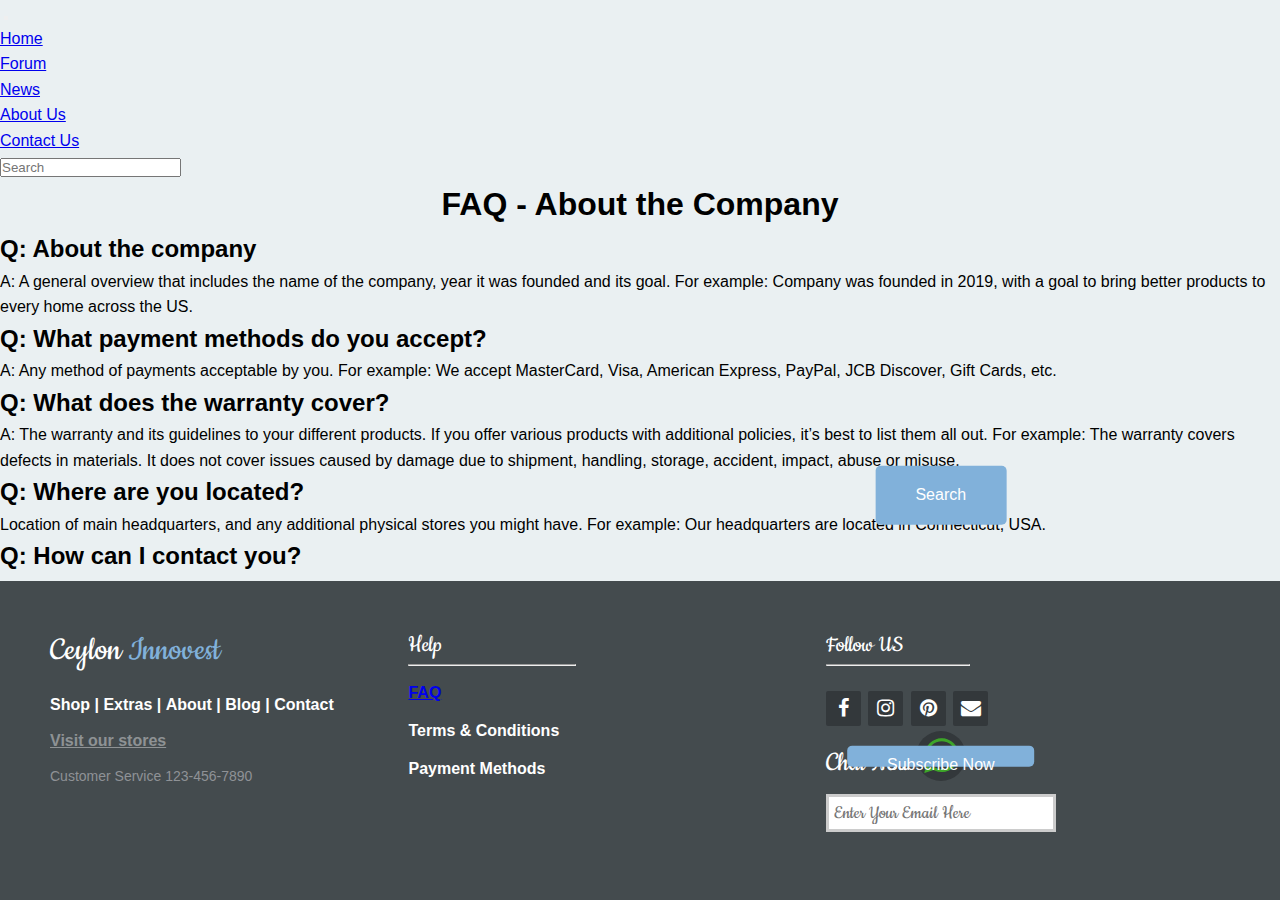
==== FAQ.html @ db6ae889 "faq html" ====
<!DOCTYPE html>
<html lang="en">
<head>
    <meta charset="UTF-8">
    <meta http-equiv="X-UA-Compatible" content="IE=edge">
    <meta name="viewport" content="width=device-width, initial-scale=1.0">
    <title>FAQ</title>
    <link href="https://cdn.jsdelivr.net/npm/bootstrap@5.1.0/dist/css/bootstrap.min.css" rel="stylesheet" integrity="sha384-KyZXEAg3QhqLMpG8r+8fhAXLRk2vvoC2f3B09zVXn8CA5QIVfZOJ3BCsw2P0p/We" crossorigin="anonymous">
    <link rel="stylesheet" href="FAQ.css">

     <!--footer-->
  <link rel="stylesheet" href="footer.css">
	
  <link rel="stylesheet" href="http://maxcdn.bootstrapcdn.com/font-awesome/4.2.0/css/font-awesome.min.css">

  <link href="http://fonts.googleapis.com/css?family=Cookie" rel="stylesheet" type="text/css">
  
  <link rel="stylesheet" href="https://cdnjs.cloudflare.com/ajax/libs/font-awesome/4.7.0/css/font-awesome.min.css">

</head>
<body>




    <nav class="navbar navbar-expand-lg navbar-light bg-light">
        <div class="container-fluid">
          <a class="navbar-brand" href="#"><img src="logo.png" alt="" srcset=""></a>
          <button class="navbar-toggler" type="button" data-bs-toggle="collapse" data-bs-target="#navbarSupportedContent" aria-controls="navbarSupportedContent" aria-expanded="false" aria-label="Toggle navigation">
            <span class="navbar-toggler-icon"></span>
          </button>
          <div class="collapse navbar-collapse" id="navbarSupportedContent">
            <ul class="navbar-nav me-auto mb-2 mb-lg-0">
              <li class="nav-item">
                <a class="nav-link" href="#">Home</a>
              </li>
              <li class="nav-item">
                <a class="nav-link" href="#">Forum</a>
              </li>
              <li class="nav-item">
                <a class="nav-link" href="newsfeed.html">News</a>
              </li>
              <li class="nav-item">
                <a class="nav-link" href="#">About Us</a>
              </li>
              <li class="nav-item">
                <a class="nav-link" href="#">Contact Us</a>
              </li>
            
            </ul>
            <form class="d-flex">
              <input class="form-control me-2" type="search" placeholder="Search" aria-label="Search">
              <button class="btn btn-outline-success" type="submit">Search</button>
            </form>
          </div>
        </div>
      </nav>
    


    <main>
     
     
     
        <div class="px-4 py-5 my-0    bg-light ">
            <h1 style="text-align: center;">FAQ - About the Company</h1>
            
            
            <h2>Q: About the company</h2>
            <p>A: A general overview that includes the name of the company, year it was founded and its goal. For example: Company was founded in 2019, with a goal to bring better products to every home across the US.</p>
            <h2>Q: What payment methods do you accept?</h2>
            <p>A: Any method of payments acceptable by you. For example: We accept MasterCard, Visa, American Express, PayPal, JCB Discover, Gift Cards, etc.</p>
            <h2>Q: What does the warranty cover?</h2>
            <p>A: The warranty and its guidelines to your different products. If you offer various products with additional policies, it’s best to list them all out. For example: The warranty covers defects in materials. It does not cover issues caused by damage due to shipment, handling, storage, accident, impact, abuse or misuse.</p>
            <h2>Q: Where are you located?</h2>
            <p>Location of main headquarters, and any additional physical stores you might have. For example: Our headquarters are located in Connecticut, USA.</p>
            <h2>Q: How can I contact you?</h2>
            <p>A: A link to a contact us form, an email address, phone number or any communication method you might offer. For example: If you have a question, comment, suggestion or want to reach out for any other reason, you can contact our team at team@company.com, +1 123 456 7890 or through our chat assistant.</p>


        </div>
    
    
    
    
    
    
    
    
    
    
    
    
    
    
    
    
    
    
    
    </main>
    
		<footer class="footer-distributed">

			<div class="footer-left">
        
				<h3>Ceylon <span>Innovest</span></h3>

				<p class="footer-links">
					<a href="#">Shop</a>
					|
					<a href="#">Extras</a>
					|
					<a href="#">About</a>
					|
					<a href="#">Blog</a>
					|
					<a href="#">Contact</a>
				</p>
                <a href="www.google.com" style="color:#8e9294;">Visit our stores</a>
				<br/><br/>
				<p class="customerservice">Customer Service 123-456-7890</p>
			</div>

			<div class="footer-center">
				<div>
			
					<p class="help">Help
					<hr style="width:40%;text-align:left;margin-left:0;"/>
					</p>

			  </div>

				
				<div>
			
					  <p class="a"><a href="FAQ.html">FAQ</a></p>
				</div>

				<div>
					
					<p class="a">Terms & Conditions</p>
				</div>
				
				<div>
				
					<p class="a">Payment Methods</p>
				</div>
			</div>
			<div class="footer-right">
				<div>
			
					<p class="followus">Follow US
					<hr style="width:40%;text-align:left;margin-left:0"/>
					</p>

			  </div>

				
				<div class="footer-icons">
					<a href="https://m.facebook.com/Ceylon-Innovest-103875242022410/?ref=bookmarks"><i class="fa fa-facebook"></i></a>
					
					<a href="https://www.instagram.com/ceylon_innovest/"><i class="fa fa-instagram"></i></a>
			
					<a href="https://www.pinterest.com/ceyloninnovest/"><i class="fa fa-pinterest"></i></a>

					<a href="mailto:ceylon.innovest@gmail.com"><i class="fa fa-envelope"></i></a>
					<br/>
					<div class="chat">
						<p class="chatp">Chat Now</p>
						<a href="https://wa.me/94703638929" target='_blank'><i class= "fa fa-whatsapp fa-spin"></i></a>
					</div>
					
				</div>
				<div class="textarea">
                      <input type="text" placeholder="Enter Your Email Here" name="email"/>
					  
            <button type="button" class="btn btn-outline-primary">Subscribe Now</button>
        </div>
				
				
			</div>
		</footer>
    
</body>
<script src="https://cdn.jsdelivr.net/npm/bootstrap@5.1.0/dist/js/bootstrap.bundle.min.js" integrity="sha384-U1DAWAznBHeqEIlVSCgzq+c9gqGAJn5c/t99JyeKa9xxaYpSvHU5awsuZVVFIhvj" crossorigin="anonymous"></script>
</html>
---- footer.css ----
@import url('http://fonts.googleapis.com/css?family=Open+Sans:400,700');


*{
	padding:0;
	margin:0;
}

html{
	background-color: #eaf0f2;
}

body{
	font:16px/1.6 Arial,  sans-serif;
 
}





/* The footer is fixed to the bottom of the page */

footer{
	position: fixed;
	bottom: 0;
        left:0;
}

@media (max-height:800px){
	footer { position: static; }
	header { padding-top:40px; }
}


.footer-distributed{
	background-color: #444b4e;
	box-sizing: border-box;
	width: 100%;
	text-align: left;
	font: bold 16px sans-serif;
	padding: 50px 50px 60px 50px;
	margin-top: 80px;
}

.footer-distributed .footer-left,
.footer-distributed .footer-center,
.footer-distributed .footer-right{
	display: inline-block;
	vertical-align: top;
}

/* Footer left */

.footer-distributed .footer-left{
	width: 30%;
}

.footer-distributed h3{
	color:  #ffffff;
	font: normal 36px 'Cookie', cursive;
	margin: 0;
}



.footer-distributed h3 span{
	color:  rgb(129, 177, 218);;
}

/* Footer links */

.footer-distributed .footer-links{
	color:  #ffffff;
	margin: 20px 0 12px;
}

.footer-distributed .footer-links a{
	display:inline-block;
	line-height: 1.8;
	text-decoration: none;
	color:  inherit;
}

.footer-distributed .customerservice{
	color:  #8f9296;
	font-size: 14px;
	font-weight: normal;
	margin: 0;
}

/* Footer Center */

.footer-distributed .footer-center{
	width: 35%;
	
	
}
.help

{
   text-align:left;
   font: normal 36px 'Cookie', cursive;
   font-size:25px;
 
}
hr
{
   margin-top:5px;
}
.a
{
    padding-bottom:20px;
}




.footer-distributed .footer-center p{
	display: inline-block;
	color: #ffffff;
	vertical-align: middle;
	margin:0;
}



/* Footer Right */

.footer-distributed .footer-right{
	width: 30%;
}
.followus

{
   text-align:left;
   font: normal 36px 'Cookie', cursive;
   font-size:25px;
   color:#ffffff;
 
}



.footer-distributed .footer-icons{
	margin-top: 25px;
}

.footer-distributed .footer-icons a{
	display: inline-block;
	width: 35px;
	height: 35px;
	cursor: pointer;
	background-color:  #33383b;
	border-radius: 2px;

	font-size: 20px;
	color: #ffffff;
	text-align: center;
	line-height: 35px;

	margin-right: 3px;
	margin-bottom: 5px;
}
input[type=text] {
	width: 65%;
	padding: 5px 5px;
	margin: 8px 0;
	box-sizing: border-box;
	border: 3px solid #ccc;
	-webkit-transition: 0.5s;
	transition: 0.5s;
	outline: none;
	font: normal 20px 'Cookie';

}
.btn
{
	position: absolute;
	top: 55%;
	left: 73.5%;
	transform: translate(-50%, -50%);
	-ms-transform: translate(-50%, -50%);
	background-color: rgb(129, 177, 218);
	color: #ffffff;
	font-size: 16px;
	padding: 10px 40px;
	border: none;
	cursor: pointer;
	border-radius: 5px;
	text-align: center;
	height:6.5%;
	
}
.btn:hover 
{
	background-color: black;
	color: white;
}
.chat
{
    display:inline;
    margin-top:-10px;
    
}
.footer-distributed .chat a{
	display: inline-block;
	width: 50px;
	height: 50px;
	cursor: pointer;
	background-color:  #33383b;
	border-radius: 50%;

	font-size:40px;
	color: #3da528;
	text-align: center;
	line-height: 50px;

	margin-right: 3px;
	margin-bottom: 5px;
    
    
}
.chatp
{
    display:inline;
    color: #ffffff;
    font: normal 30px 'Cookie', cursive;
}
	
	
/* Here is the code for Responsive Footer */
/* You can remove below code if you don't want Footer to be responsive */


@media (max-width: 880px) {

	.footer-distributed .footer-left,
	.footer-distributed .footer-center,
	.footer-distributed .footer-right{
		display: block;
		width: 100%;
		margin-bottom: 40px;
		text-align: center;
	}
	.help
	{
		float:left;
		text-decoration: underline;
	}
	.followus
	{
		text-decoration: underline;
	}
	hr{
		display:none;
	}


	.footer-distributed .footer-center i{
		margin-left: 0;
	}
	.footer-distributed .footer-right .btn{
        margin-left: 0;
        
		width: 50%;
        display: block;
        margin-bottom: 40px;
		text-align: center;
        margin-top:70%;
        margin-left:-24%;
        
		
	}
    

}
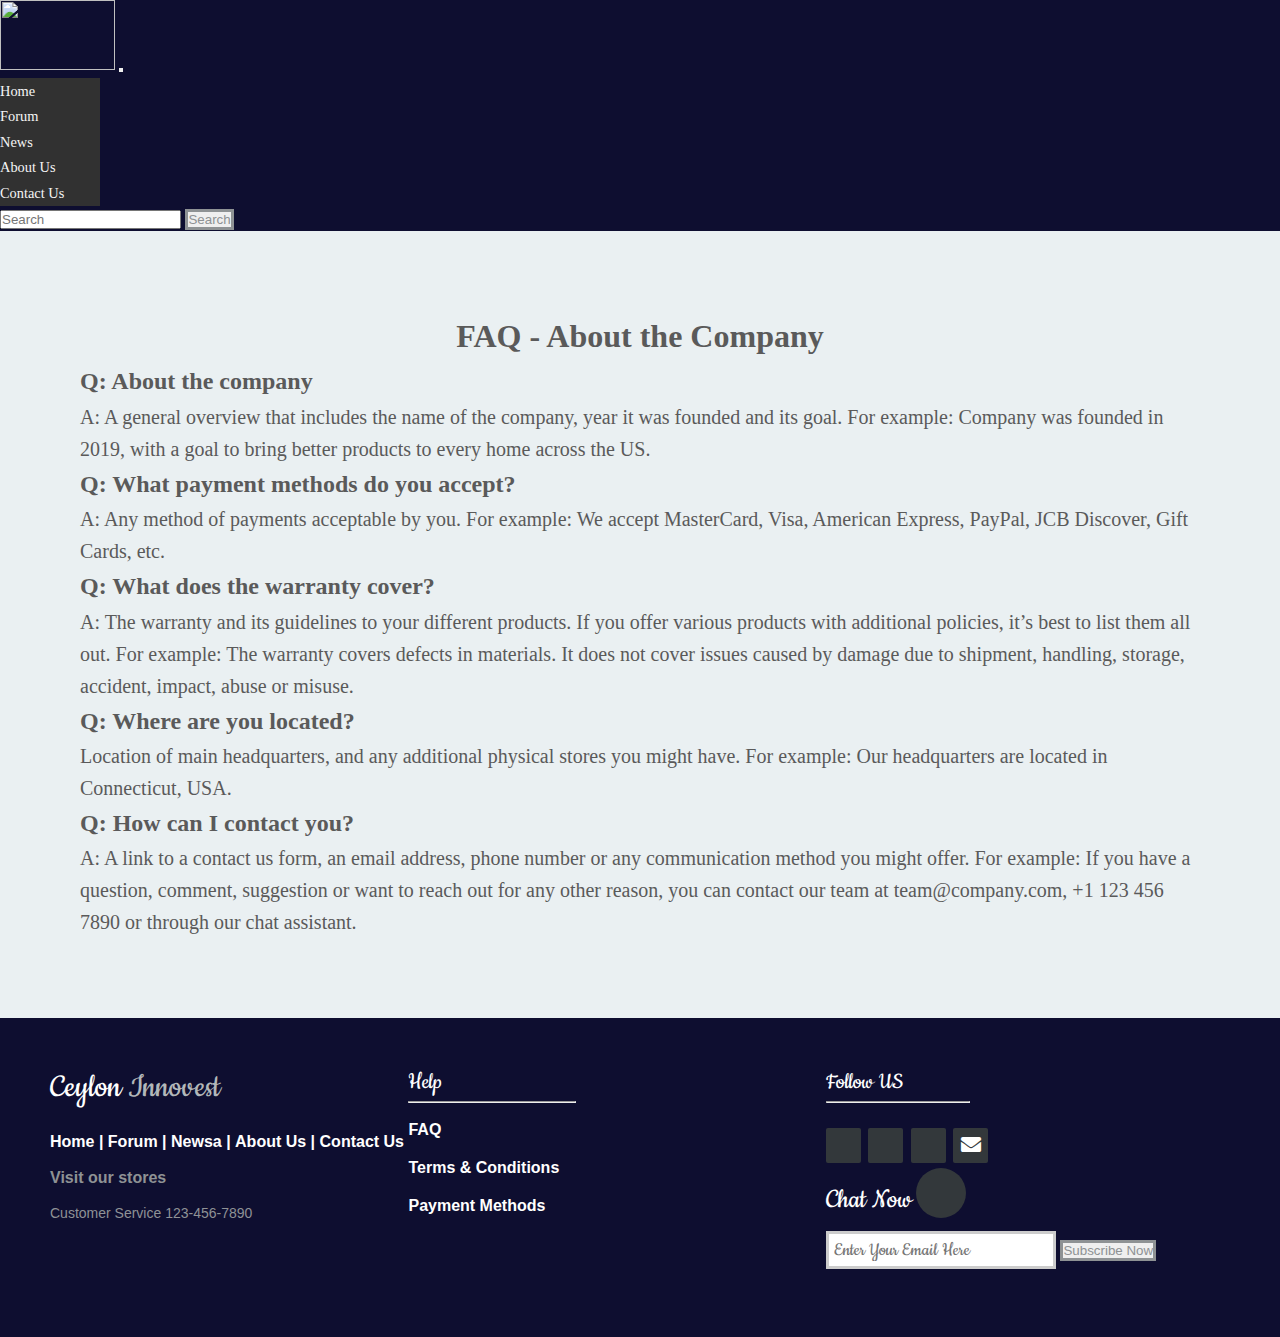
==== commit aa7c4efb: "Rename footer tags" ====
--- a/FAQ.html
+++ b/FAQ.html
@@ -16,6 +16,7 @@
   <link href="http://fonts.googleapis.com/css?family=Cookie" rel="stylesheet" type="text/css">
   
   <link rel="stylesheet" href="https://cdnjs.cloudflare.com/ajax/libs/font-awesome/4.7.0/css/font-awesome.min.css">
+   <link rel="stylesheet" href="https://cdnjs.cloudflare.com/ajax/libs/font-awesome/5.15.4/css/all.min.css" integrity="sha512-1ycn6IcaQQ40/MKBW2W4Rhis/DbILU74C1vSrLJxCq57o941Ym01SwNsOMqvEBFlcgUa6xLiPY/NS5R+E6ztJQ==" crossorigin="anonymous" referrerpolicy="no-referrer" />
 
 </head>
 <body>
@@ -107,15 +108,15 @@
 				<h3>Ceylon <span>Innovest</span></h3>
 
 				<p class="footer-links">
-					<a href="#">Shop</a>
+					<a href="#">Home</a>
 					|
-					<a href="#">Extras</a>
+					<a href="#">Forum</a>
 					|
-					<a href="#">About</a>
+					<a href="#">Newsa</a>
 					|
-					<a href="#">Blog</a>
+					<a href="#">About Us</a>
 					|
-					<a href="#">Contact</a>
+					<a href="#">Contact Us</a>
 				</p>
                 <a href="www.google.com" style="color:#8e9294;">Visit our stores</a>
 				<br/><br/>
@@ -184,4 +185,4 @@
     
 </body>
 <script src="https://cdn.jsdelivr.net/npm/bootstrap@5.1.0/dist/js/bootstrap.bundle.min.js" integrity="sha384-U1DAWAznBHeqEIlVSCgzq+c9gqGAJn5c/t99JyeKa9xxaYpSvHU5awsuZVVFIhvj" crossorigin="anonymous"></script>
-</html>+</html>
--- a/FAQ.css
+++ b/FAQ.css
@@ -0,0 +1,44 @@
+
+/*header*/
+
+
+.navbar-brand img{
+    width: 115px;
+    height: 70px;
+}
+.container-fluid{
+    background-color:#0e0e30;
+}
+#navbarSupportedContent .nav-item a{
+    color: whitesmoke;
+    text-align: center;
+    font-family:cursive;
+    font-size: 0.9rem;
+}
+#navbarSupportedContent .nav-item{
+    width: 100px;
+    margin-right: 10px;
+    background-color: #313131;
+}
+#navbarSupportedContent .nav-item:hover{
+    background-color: rgb(92, 92, 92);
+    transition: ease-in 0.2s all;
+}
+.navbar-toggler-icon{
+    background-color: rgb(161, 161, 161);
+    border-radius: 10px;
+}
+
+
+/*main*/
+main {
+    margin: 5rem;
+    color: #5a5a5a;
+    font-family:'Poppins';
+    
+}
+
+main p
+{
+    font-size: 20px;
+}--- a/footer.css
+++ b/footer.css
@@ -22,9 +22,9 @@
 /* The footer is fixed to the bottom of the page */
 
 footer{
-	position: fixed;
+	
 	bottom: 0;
-        left:0;
+    left:0;
 }
 
 @media (max-height:800px){
@@ -34,7 +34,7 @@
 
 
 .footer-distributed{
-	background-color: #444b4e;
+	background-color: #0e0e30;
 	box-sizing: border-box;
 	width: 100%;
 	text-align: left;
@@ -65,7 +65,7 @@
 
 
 .footer-distributed h3 span{
-	color:  rgb(129, 177, 218);;
+	color:  #b2b7b9;
 }
 
 /* Footer links */
@@ -107,6 +107,7 @@
 hr
 {
    margin-top:5px;
+   color:#ffffff;
 }
 .a
 {
@@ -176,26 +177,15 @@
 }
 .btn
 {
-	position: absolute;
-	top: 55%;
-	left: 73.5%;
-	transform: translate(-50%, -50%);
-	-ms-transform: translate(-50%, -50%);
-	background-color: rgb(129, 177, 218);
-	color: #ffffff;
-	font-size: 16px;
-	padding: 10px 40px;
-	border: none;
-	cursor: pointer;
-	border-radius: 5px;
-	text-align: center;
-	height:6.5%;
-	
-}
-.btn:hover 
-{
+	border:3px solid #8e9294;
+	color:#8e9294;
+	
+}
+
+.btn:hover{
 	background-color: black;
-	color: white;
+	color:#ffffff;
+	border:3px solid #8e9294;
 }
 .chat
 {
@@ -227,7 +217,16 @@
     color: #ffffff;
     font: normal 30px 'Cookie', cursive;
 }
-	
+
+a
+{
+	text-decoration: none;
+	color:#ffffff;
+}
+a:hover
+{
+	color:#8e9294;
+}
 	
 /* Here is the code for Responsive Footer */
 /* You can remove below code if you don't want Footer to be responsive */
@@ -243,7 +242,7 @@
 		margin-bottom: 40px;
 		text-align: center;
 	}
-	.help
+    .help
 	{
 		float:left;
 		text-decoration: underline;
@@ -256,22 +255,11 @@
 		display:none;
 	}
 
-
 	.footer-distributed .footer-center i{
 		margin-left: 0;
 	}
-	.footer-distributed .footer-right .btn{
-        margin-left: 0;
+    
+    
         
-		width: 50%;
-        display: block;
-        margin-bottom: 40px;
-		text-align: center;
-        margin-top:70%;
-        margin-left:-24%;
-        
-		
-	}
-    
-
-}
+    
+}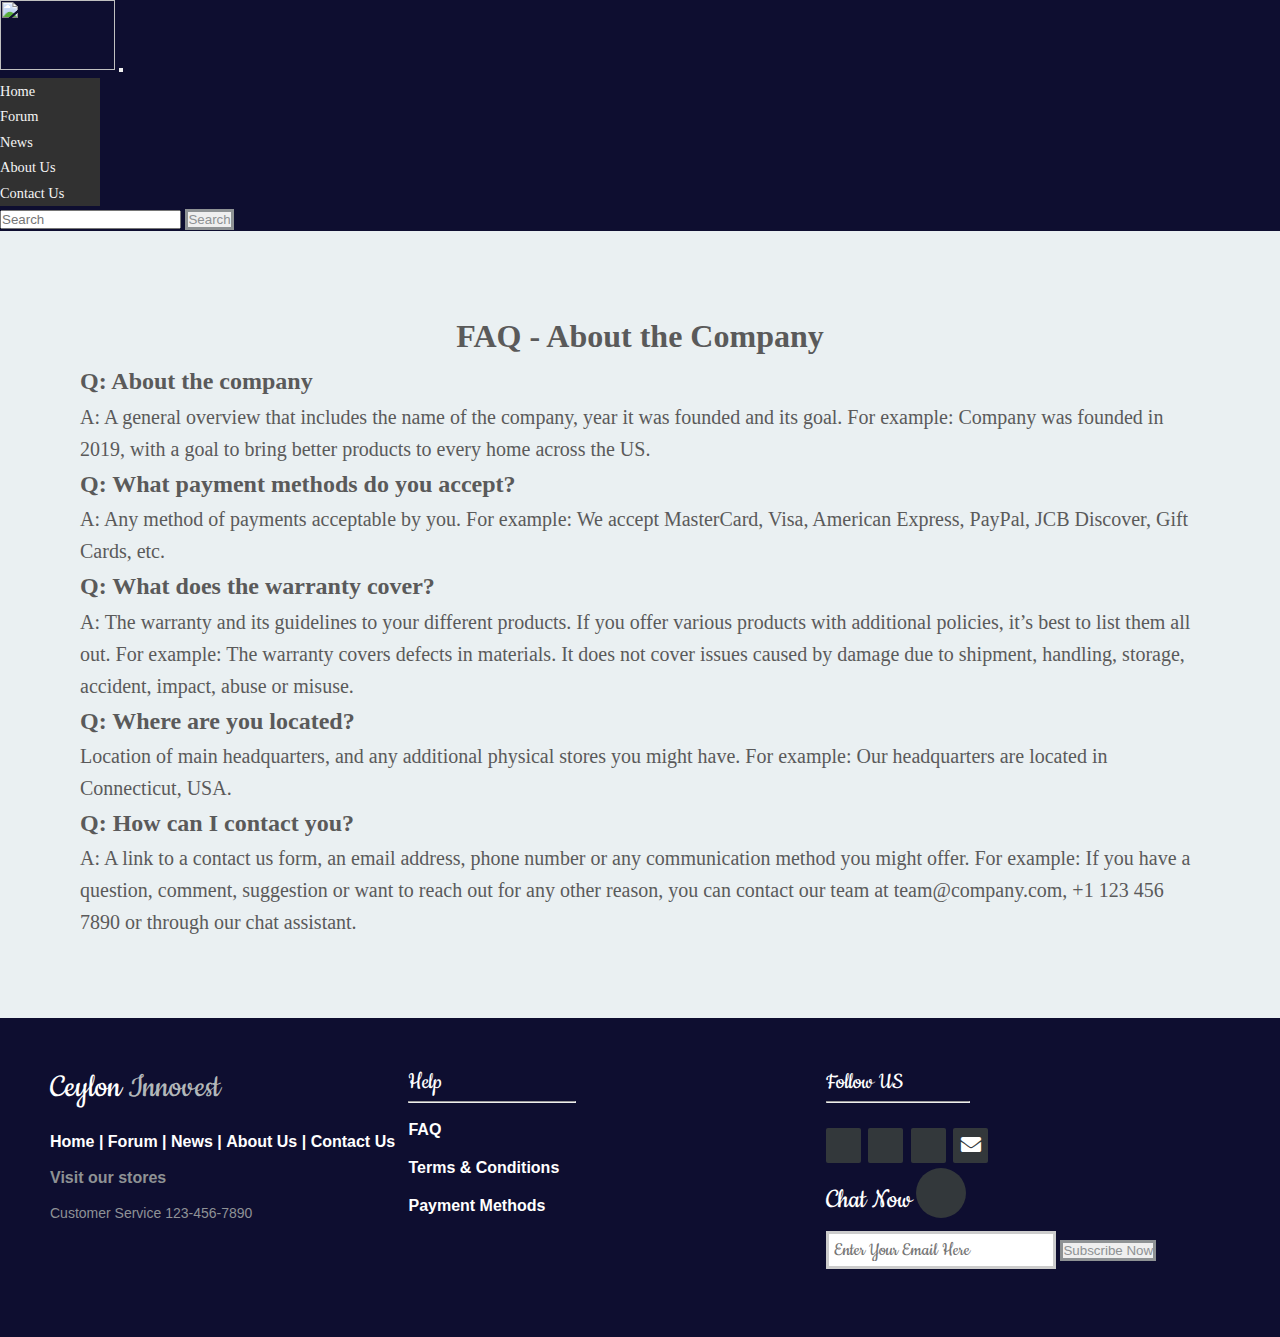
==== commit ffb74268: "Link to another html files" ====
--- a/FAQ.html
+++ b/FAQ.html
@@ -108,15 +108,15 @@
 				<h3>Ceylon <span>Innovest</span></h3>
 
 				<p class="footer-links">
-					<a href="#">Home</a>
+					<a href="index.html">Home</a>
 					|
-					<a href="#">Forum</a>
+					<a href="forum.html">Forum</a>
 					|
-					<a href="#">Newsa</a>
+					<a href="newsfeed.html">News</a>
 					|
-					<a href="#">About Us</a>
+					<a href="aboutus.html">About Us</a>
 					|
-					<a href="#">Contact Us</a>
+					<a href="contactus.html">Contact Us</a>
 				</p>
                 <a href="www.google.com" style="color:#8e9294;">Visit our stores</a>
 				<br/><br/>
@@ -140,12 +140,12 @@
 
 				<div>
 					
-					<p class="a">Terms & Conditions</p>
+					<p class="a"><a href="#">Terms & Conditions</a></p>
 				</div>
 				
 				<div>
 				
-					<p class="a">Payment Methods</p>
+					<p class="a"><a href="#">Payment Methods</a></p>
 				</div>
 			</div>
 			<div class="footer-right">
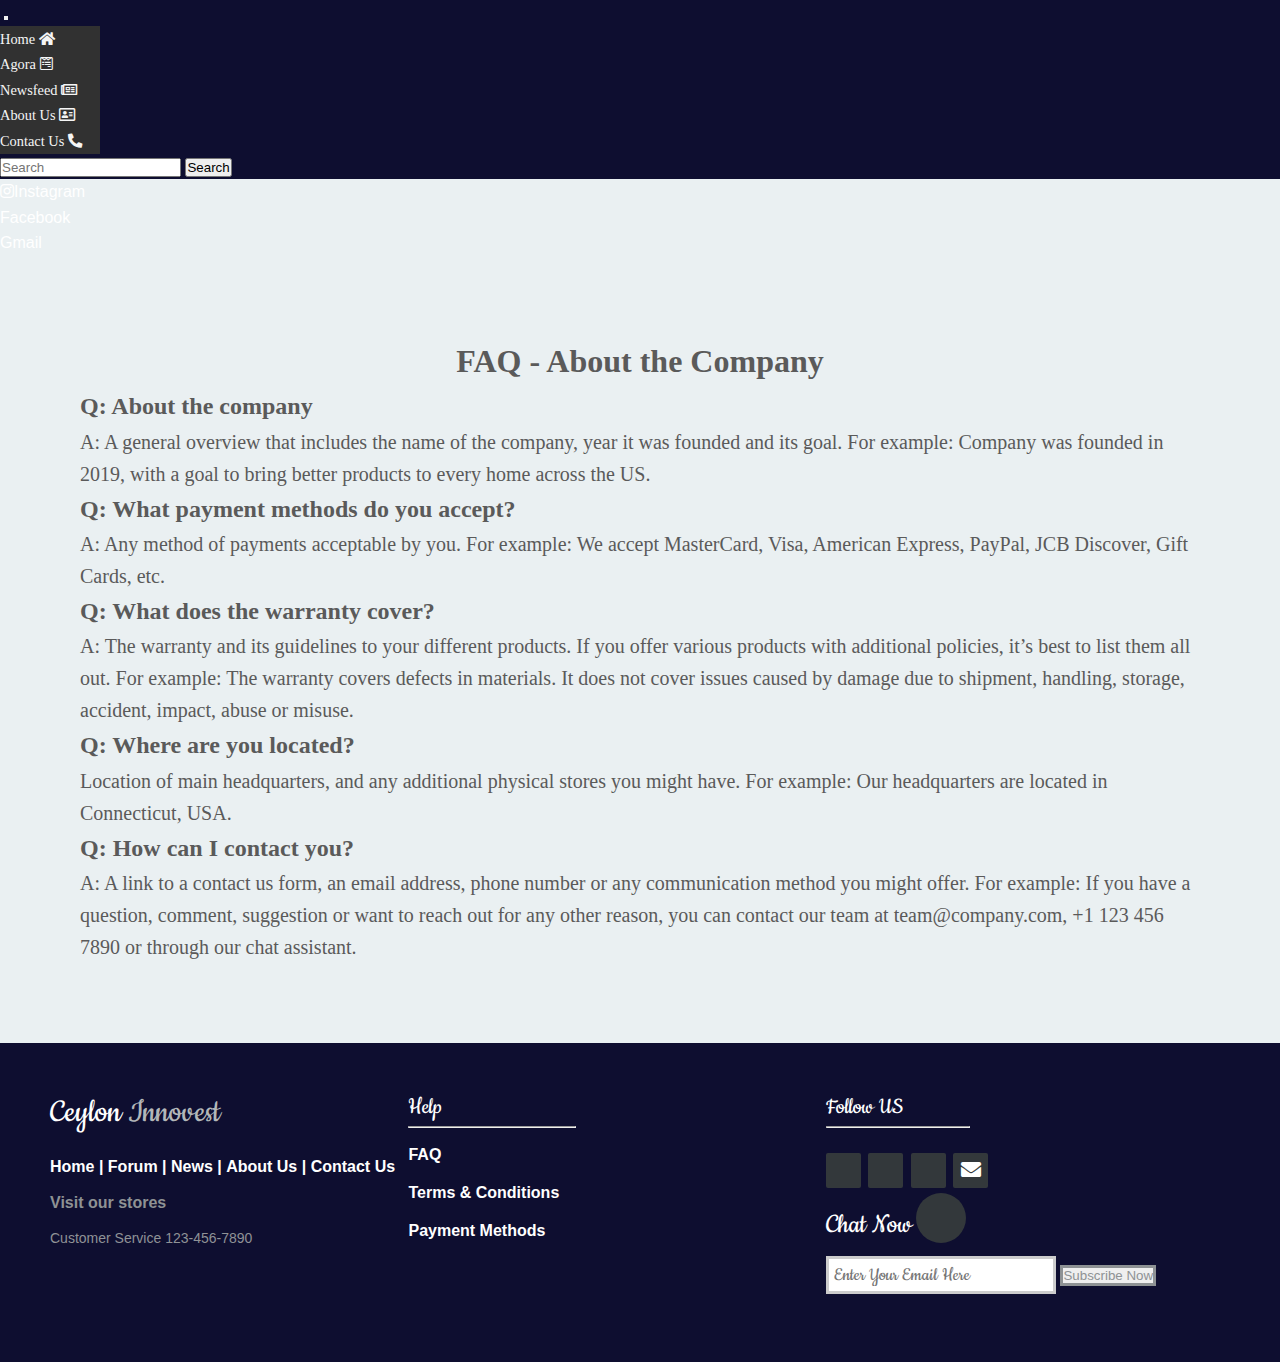
==== commit c941a2a4: "New FAQ.html" ====
--- a/FAQ.html
+++ b/FAQ.html
@@ -7,7 +7,7 @@
     <title>FAQ</title>
     <link href="https://cdn.jsdelivr.net/npm/bootstrap@5.1.0/dist/css/bootstrap.min.css" rel="stylesheet" integrity="sha384-KyZXEAg3QhqLMpG8r+8fhAXLRk2vvoC2f3B09zVXn8CA5QIVfZOJ3BCsw2P0p/We" crossorigin="anonymous">
     <link rel="stylesheet" href="FAQ.css">
-
+      <link rel="stylesheet" href="Navigation.css">
      <!--footer-->
   <link rel="stylesheet" href="footer.css">
 	
@@ -21,42 +21,57 @@
 </head>
 <body>
 
-
-
-
-    <nav class="navbar navbar-expand-lg navbar-light bg-light">
+ <nav class="navbar navbar-expand-lg navbar-light bg-light">
         <div class="container-fluid">
-          <a class="navbar-brand" href="#"><img src="logo.png" alt="" srcset=""></a>
+             <!-- LOGO IMAGE IN THE NAVI IS ASSIGNED AN ID-- a tag is deleted -->
+            <img id="logo" src="./logo.jpeg" alt="" srcset="">
           <button class="navbar-toggler" type="button" data-bs-toggle="collapse" data-bs-target="#navbarSupportedContent" aria-controls="navbarSupportedContent" aria-expanded="false" aria-label="Toggle navigation">
-            <span class="navbar-toggler-icon"></span>
+            <span class="navbar-toggler-icon"> </span>
           </button>
           <div class="collapse navbar-collapse" id="navbarSupportedContent">
             <ul class="navbar-nav me-auto mb-2 mb-lg-0">
               <li class="nav-item">
-                <a class="nav-link" href="#">Home</a>
-              </li>
-              <li class="nav-item">
-                <a class="nav-link" href="#">Forum</a>
-              </li>
-              <li class="nav-item">
-                <a class="nav-link" href="newsfeed.html">News</a>
-              </li>
-              <li class="nav-item">
-                <a class="nav-link" href="#">About Us</a>
-              </li>
-              <li class="nav-item">
-                <a class="nav-link" href="#">Contact Us</a>
-              </li>
+                <a class="nav-link" href="#">Home <i class="fas fa-home"></i> </a>
+              </li>     
+              <li class="nav-item">
+                <a class="nav-link" href="#">Agora <i class="fab fa-wpforms"></i></a>
+              </li>
+              <li class="nav-item">
+                <a class="nav-link" href="#">Newsfeed <i class="far fa-newspaper"></i></a>
+              </li>
+              <li class="nav-item">
+                <a class="nav-link" href="#">About Us <i class="far fa-address-card"></i></a>
+              </li>
+              <li class="nav-item">
+                <a class="nav-link" href="#">Contact Us <i class="fas fa-phone-alt"></i></a>
+              </li>
+            </ul>
             
-            </ul>
             <form class="d-flex">
               <input class="form-control me-2" type="search" placeholder="Search" aria-label="Search">
-              <button class="btn btn-outline-success" type="submit">Search</button>
+              <button id="Button" type="submit">Search</button>
             </form>
           </div>
+          
         </div>
       </nav>
-    
+
+  <!--Social media tab-->
+
+  <ul id="social-sidebar">
+    <li>
+      <a class="entypo-instagram" href="https://www.instagram.com/ceylon_innovest/"><i class="fab fa-instagram"></i><span>Instagram</span></a>
+    </li>
+    <li>
+      <a class="entypo-facebook" href="https://www.facebook.com/Ceylon-Innovest-103875242022410"><span>Facebook</span></a>
+    </li>
+    <li>
+      <a class="entypo-gplus"><span>Gmail</span></a>
+    </li>
+    
+  </ul>
+
+
 
 
     <main>
